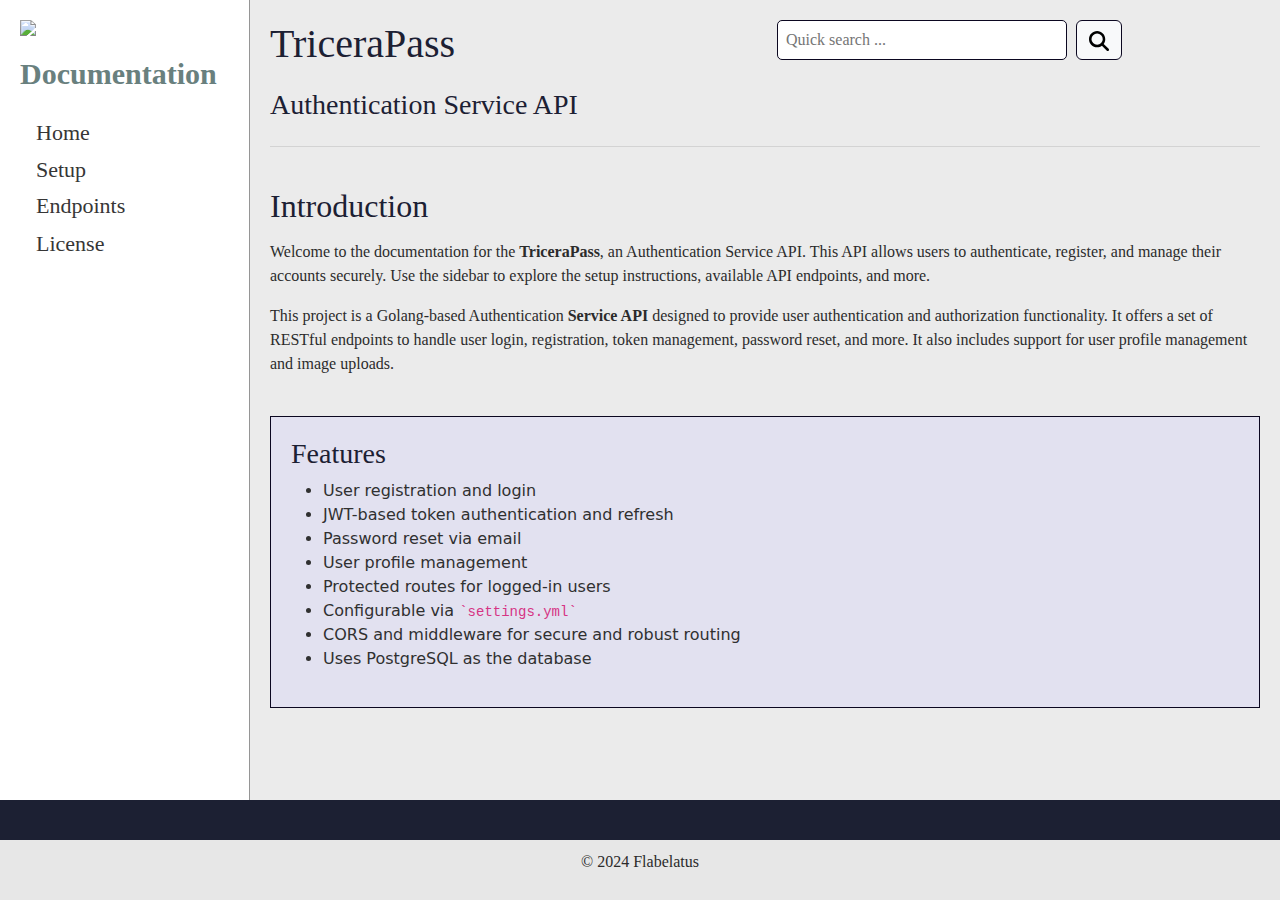
==== docs/index.html @ 1aae1e1e "Add documentation" ====
<!DOCTYPE html>
<html lang="en">

<head>
    <meta charset="UTF-8">
    <meta name="viewport" content="width=device-width, initial-scale=1.0">
    <title>Authentication Service API Documentation</title>
    <link href="https://cdn.jsdelivr.net/npm/bootstrap@5.3.3/dist/css/bootstrap.min.css" rel="stylesheet"
        integrity="sha384-QWTKZyjpPEjISv5WaRU9OFeRpok6YctnYmDr5pNlyT2bRjXh0JMhjY6hW+ALEwIH" crossorigin="anonymous">
    <link rel="stylesheet" href="style.css">
</head>

<body>
    <div class="container-fluid">
        <div class="row" style="min-height: 800px;">
            <aside class="col-md-3 sidebar">
                <img src="./../assets/img/logo.jpg" style="width: 100px ; margin-bottom: 20px;" />
                <a href="index.html" style="text-decoration: none; margin-top: 20px;">
                    <h2>Documentation</h2>
                </a>
                <nav>
                    <ul class="nav flex-column" style="height: max-content;">
                        <li class="nav-item"><a class="nav-link" href="index.html">Home</a></li>
                        <li class="nav-item"><a class="nav-link" href="setup.html">Setup</a></li>
                        <li class="nav-item"><a class="nav-link active" href="endpoints.html">Endpoints</a></li>
                        <li class="nav-item"><a class="nav-link" href="license.html">License</a></li>
                    </ul>
                </nav>
            </aside>

            <main class="content">
                <header>
                    <div class="row">
                        <div class="col">
                            <h1>
                                TriceraPass
                            </h1>
                            <h3>Authentication Service API</h3>
                        </div>
                        <div class="col">
                            <input class="text-field px-2"
                                style="width: 60%; height: 40px; border: 1px solid #0b0720; border-radius: 5px;"
                                placeholder="Quick search ..." />
                            <button class="btn btn-light"
                                style="height: 40px; border: 1px solid #0b0720; margin-top: -3px; margin-left: 5px;"><img
                                    src="./../assets/img/magnifying-glass-solid.svg"
                                    style="width: 20px; color: antiquewhite;" /></button>
                        </div>
                    </div>
                </header>
                <hr />

                <section>
                    <div style="margin-top: 40px;">
                        <h2>Introduction</h2>

                        <p>Welcome to the documentation for the <strong>TriceraPass</strong>, an Authentication Service
                            API.
                            This API allows users to
                            authenticate, register, and manage their accounts securely. Use the sidebar to explore the
                            setup
                            instructions, available API endpoints, and more.</p>
                        <p>
                            This project is a Golang-based Authentication <strong>Service API</strong>
                            designed to provide user
                            authentication and authorization
                            functionality. It offers a set of RESTful endpoints to handle user login, registration,
                            token management, password
                            reset, and more. It also includes support for user profile management and image uploads.
                        </p>
                        <br />
                        <div style="border: solid 1px #0b0720; padding: 20px; background-color:rgb(226, 225, 240);">
                            <h3>Features</h3>
                            <ul>
                                <li>User registration and login</li>
                                <li>JWT-based token authentication and refresh</li>
                                <li>Password reset via email</li>
                                <li>User profile management</li>
                                <li>Protected routes for logged-in users</li>
                                <li>Configurable via <code>`settings.yml`</code></li>
                                <li>CORS and middleware for secure and robust routing</li>
                                <li>Uses PostgreSQL as the database</li>
                            </ul>
                        </div>
                    </div>
                </section>
            </main>
        </div>
    </div>
    <footer>
        <p>&copy; 2024 Flabelatus</p>
    </footer>
</body>

</html>
---- docs/style.css ----
* {
    margin: 0;
    padding: 0;
    box-sizing: border-box;
}

body {
    /* font-family: system-ui, -apple-system, BlinkMacSystemFont, 'Segoe UI', Roboto, Oxygen, Ubuntu, Cantarell, 'Open Sans', 'Helvetica Neue', sans-serif; */
    /* font-family: "AC437 ACM VGA 8x14"; */
    font-family: 'Times New Roman', Times, serif;
    font-size: medium;
    /* background-color: #f4f4f4; */
    background-color: #1c2033;
    /* color: #333; */
    color: #e7e7e7;
}

.container {
    display: flex;
    height: 100vh;
}

hr {
    color: #8d8d8d;
}

.sidebar {
    width: 250px;
    background-color: #ffffff;
    /* color: #202020; */
    color: #e7e7e7;
    padding: 20px;
    border-right: #959595 solid 1px;
}

.sidebar h2 {
    margin-bottom: 20px;
    /* font-size: medium; */
    font-weight: 700;
    font-size: 30px;
    color: #69807e;
}

.sidebar nav ul {
    list-style-type: none;
}

.sidebar nav ul li {
    margin-bottom: 0px;
}

table {
    font-family: system-ui, -apple-system, BlinkMacSystemFont, 'Segoe UI', Roboto, Oxygen, Ubuntu, Cantarell, 'Open Sans', 'Helvetica Neue', sans-serif;
    font-size: medium;
}

.sidebar nav ul li a {
    padding-top: 2%;
    padding-bottom: 2%;
    font-size: 22px;
    color: #363636;
    text-decoration: none;
}

.method-get {
    background-color: rgb(40, 78, 213);
    /* font-weight: 700; */
    color: #dbdbdb;
}

.method-post {
    background-color: rgb(255, 230, 6);
    color: #121212;
    /* font-weight: 700; */
}

.method-patch {
    background-color: rgb(0, 255, 132);
    color: #121212;
    /* font-weight: 700; */
}

.sidebar nav ul li a:hover {
    color: #fff989;
    background-color: #730303;
    border: #dbdbdb 1px solid;

}

p {
    color: #2b2b2b;
}

.content {
    flex: 1;
    padding: 20px;
    background-color: #ebebeb;
}

header h1 {
    margin-bottom: 20px;
    color: #1c2033;
}

h3 {
    color: #1c2033;
}

h2 {
    margin-bottom: 15px;
    color: #1c2033;
}

.content li {
    /* font-family: "Unifont"; */
    font-family: system-ui, -apple-system, BlinkMacSystemFont, 'Segoe UI', Roboto, Oxygen, Ubuntu, Cantarell, 'Open Sans', 'Helvetica Neue', sans-serif;
    /* font-size: large; */
    color: hsl(0, 0%, 19%);
}

pre {
    font-size: medium;
}

footer {
    text-align: center;
    padding: 10px;
    background-color: #e7e7e7;
    color: #1f1f1f;
    position: fixed;
    width: 100%;
    bottom: 0;
}
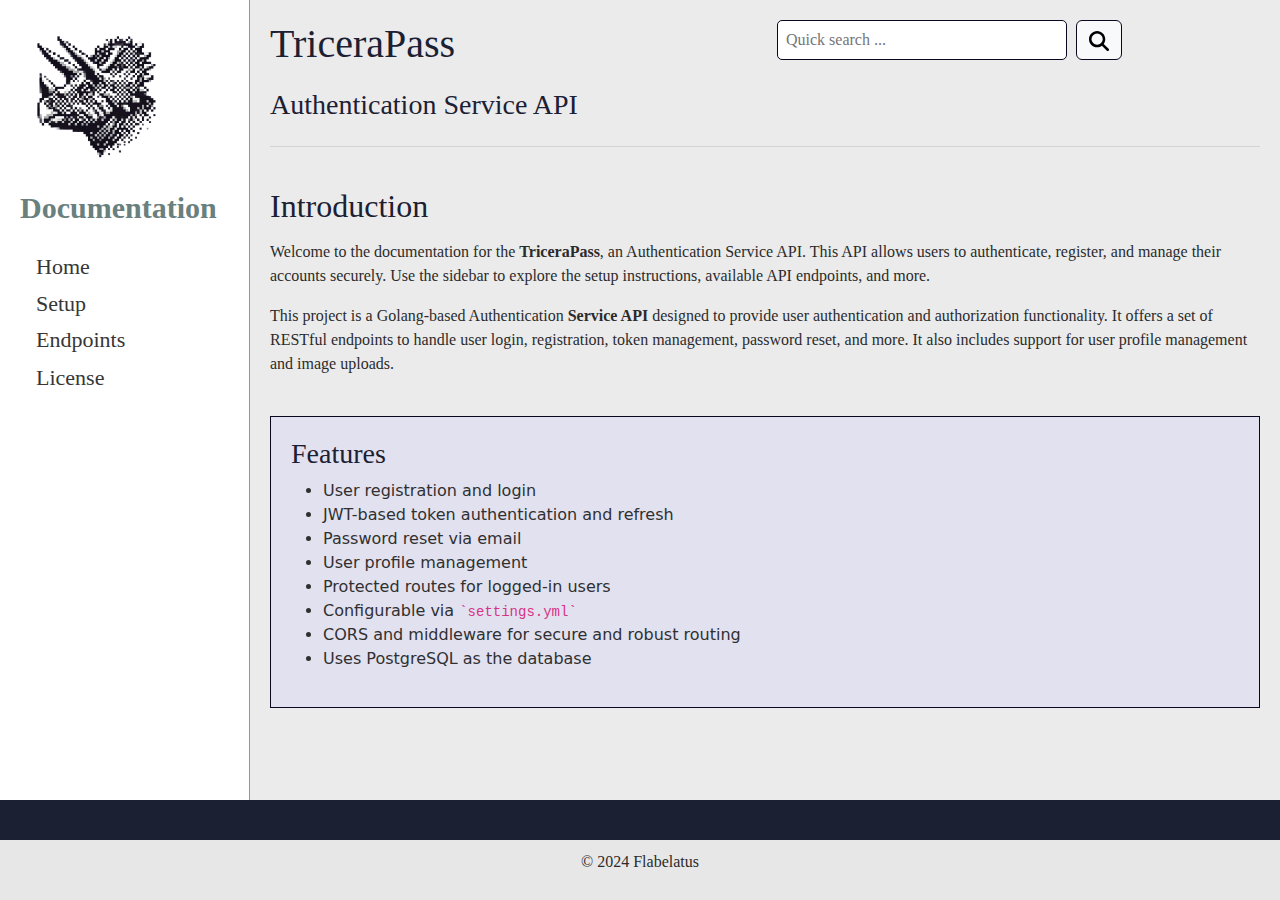
==== commit 8e90f5ee: "Add new logo" ====
--- a/docs/index.html
+++ b/docs/index.html
@@ -14,18 +14,20 @@
     <div class="container-fluid">
         <div class="row" style="min-height: 800px;">
             <aside class="col-md-3 sidebar">
-                <img src="./../assets/img/logo.jpg" style="width: 100px ; margin-bottom: 20px;" />
+                <a href="index.html"><img src="./../assets/img/logo.png"
+                        style="width: 150px ; margin-bottom: 20px;" /></a>
                 <a href="index.html" style="text-decoration: none; margin-top: 20px;">
-                    <h2>Documentation</h2>
-                </a>
-                <nav>
-                    <ul class="nav flex-column" style="height: max-content;">
-                        <li class="nav-item"><a class="nav-link" href="index.html">Home</a></li>
-                        <li class="nav-item"><a class="nav-link" href="setup.html">Setup</a></li>
-                        <li class="nav-item"><a class="nav-link active" href="endpoints.html">Endpoints</a></li>
-                        <li class="nav-item"><a class="nav-link" href="license.html">License</a></li>
-                    </ul>
-                </nav>
+                    <a href="index.html" style="text-decoration: none; margin-top: 20px;">
+                        <h2>Documentation</h2>
+                    </a>
+                    <nav>
+                        <ul class="nav flex-column" style="height: max-content;">
+                            <li class="nav-item"><a class="nav-link" href="index.html">Home</a></li>
+                            <li class="nav-item"><a class="nav-link" href="setup.html">Setup</a></li>
+                            <li class="nav-item"><a class="nav-link active" href="endpoints.html">Endpoints</a></li>
+                            <li class="nav-item"><a class="nav-link" href="license.html">License</a></li>
+                        </ul>
+                    </nav>
             </aside>
 
             <main class="content">
